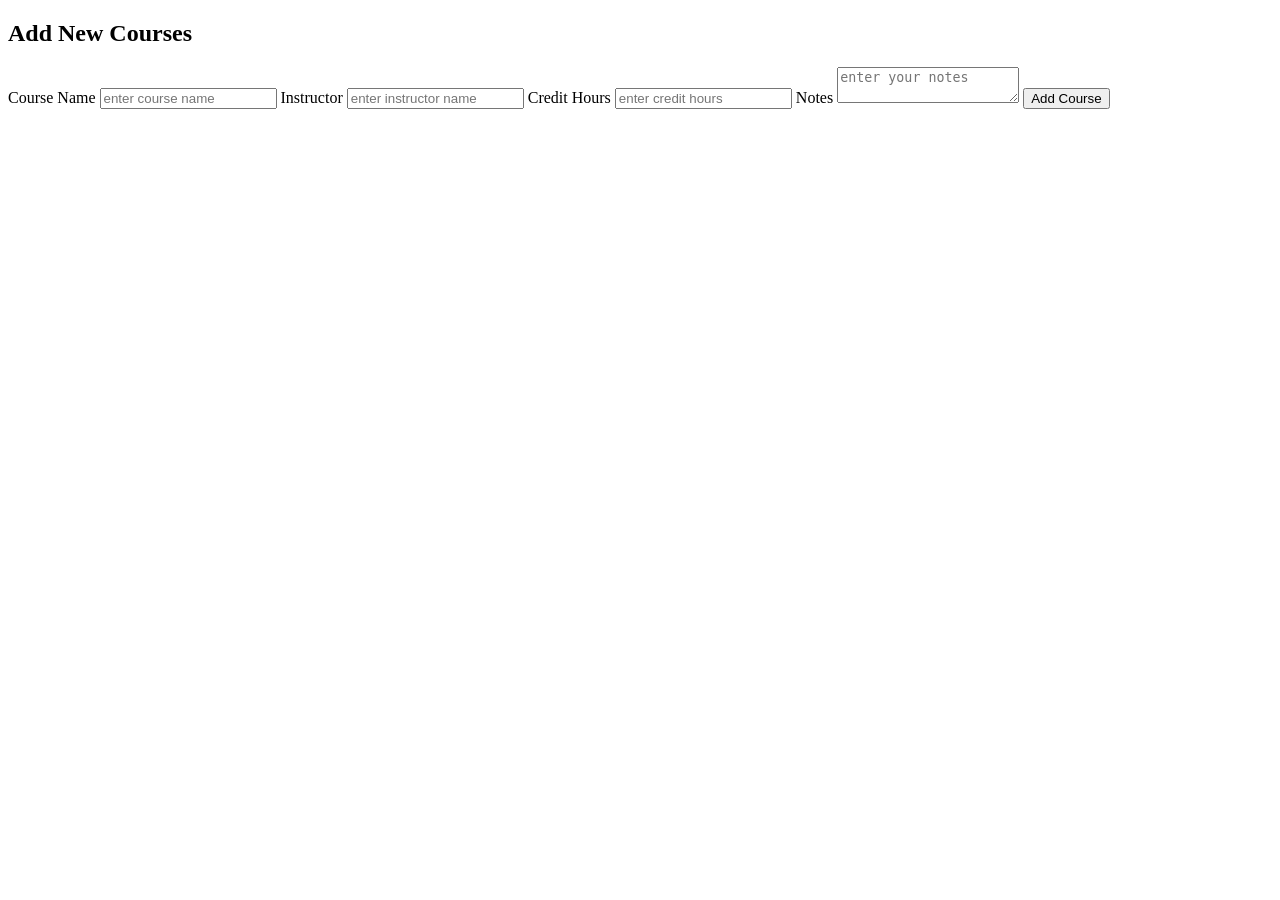
==== add-course.html @ d546cd80 "Add files via upload" ====
<!DOCTYPE html>
<html lang="en">
<head>
    <meta charset="UTF-8">
    <meta name="viewport" content="width=device-width, initial-scale=1.0">
    <title>Course Organizer</title>
    <link rel="stylesheet" href="css/sty.css"> </head>
<body>
    
    <main>
    <h2>Add New Courses</h2>
    <form>
        <label>Course Name</label>
        <input type="text" placeholder="enter course name">
        
        <label>Instructor</label>
        <input type="text" placeholder="enter instructor name">
        
        <label>Credit Hours</label>
        <input type="text" placeholder="enter credit hours">
        
        <label>Notes</label>
        <textarea placeholder="enter your notes"></textarea>
        
        <button type="submit">Add Course</button>
    </form>
     
</main>
</body>
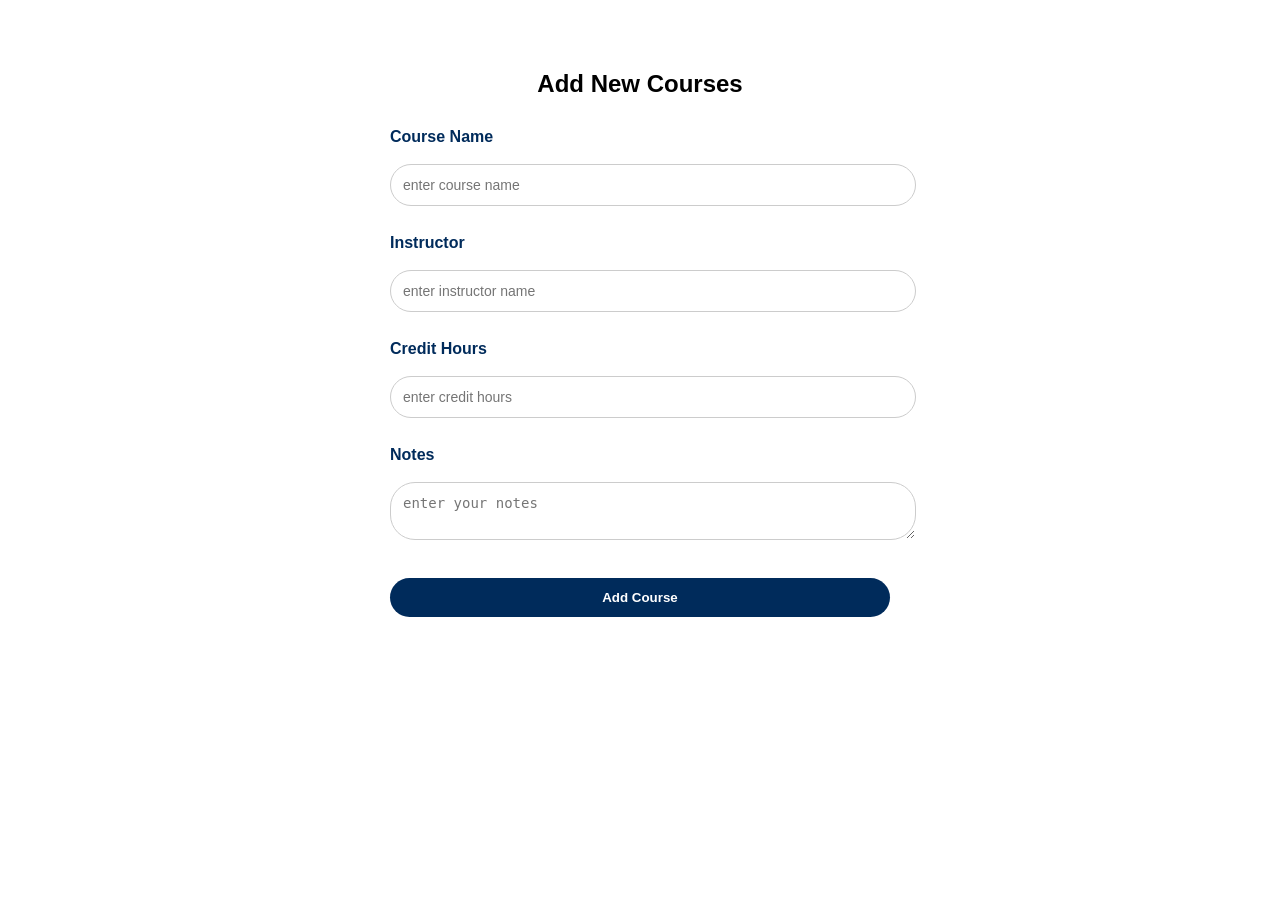
==== commit d47679bd: "Fix stylesheet link and clean up HTML structure" ====
--- a/add-course.html
+++ b/add-course.html
@@ -4,7 +4,7 @@
     <meta charset="UTF-8">
     <meta name="viewport" content="width=device-width, initial-scale=1.0">
     <title>Course Organizer</title>
-    <link rel="stylesheet" href="css/sty.css"> </head>
+    <link rel="stylesheet" href="sty.css"> </head>
 <body>
     
     <main>
@@ -26,4 +26,4 @@
     </form>
      
 </main>
-</body>+</body>
--- a/sty.css
+++ b/sty.css
@@ -0,0 +1,192 @@
+body {
+    font-family: Arial, sans-serif;
+    margin: 0;
+    background-color: white;
+
+}
+
+/*header*/
+header,
+nav {
+    background-color: rgb(13, 79, 49);
+    color: black;
+    padding: 15px;
+    text-align: center;
+    font-size: 25px;
+    width: 100%;
+}
+
+/*nav*/
+nav a {
+    color: white;
+    margin: 10px;
+    text-decoration: none;
+    font-weight: bold;
+}
+
+nav a:hover {
+    color: rgb(42, 96, 44);
+
+}
+nav ul {
+    display: flex;
+    justify-content: center;
+    list-style: none;
+    padding: 0;
+}
+
+nav ul li {
+    margin: 0 15px;
+}
+
+main {
+    padding: 50px;
+    text-align: center;
+}
+
+
+
+
+
+table {
+    width: 70%;
+    margin: auto;
+    background: white;
+
+}
+
+table,
+th,
+td {
+    border: 1px solid black;
+    border-collapse: collapse;
+    padding: 10px;
+    text-align: center;
+}
+/* Hover effect for rows [cite: 17] */
+tr:hover {
+    background-color: #f1f1f1;
+}
+
+th {
+    background-color: rgb(168, 165, 165);
+    color: black;
+}
+
+
+
+input,
+textarea {
+    width: 100%;
+    padding: 5px;
+    margin: 10px 0;
+    border: 1px solid black;
+    border-radius: 5px;
+}
+
+
+    footer {
+        background-color: rgb(42, 96, 44);;
+        color: black;
+        text-align: center;
+        padding: 20px;
+        position: relative;
+        bottom: 0;
+        font-size:0.7rem;
+        width: 100%;
+        font-weight: bold;
+    }
+/* Center the contact content */
+.contact-container {
+    display: flex;/* Flexbox for centering */
+    flex-direction: column;/* Stack items vertically */
+    align-items: center;/* Center horizontally */
+}
+
+/* Icon group styling */
+.contact-icons {
+    font-size: 24px;
+    margin: 15px 0;
+    color: #002b5b;
+}
+
+/* Rounded Form Fields */
+input, textarea {
+    width: 100%;
+    padding: 12px;
+    margin: 8px 0;
+    border: 1px solid #ccc;
+    border-radius: 10px; /* Makes them rounded like the picture */
+    background-color: #fff;
+}
+
+/* The Blue Submit Button */
+.submit-btn {
+    background-color: #002b5b;
+    color: white;
+    border: none;
+    padding: 12px 30px;
+    border-radius: 25px;
+    cursor: pointer;/* Pointer cursor on hover */
+    width: 100%;
+    font-weight: bold;
+}
+
+/* Hover effect for button [cite: 17] */
+.submit-btn:hover {
+    background-color: #004080;
+}
+/* Form Container */
+form {
+    display: flex;
+    flex-direction: column;
+    text-align: left;
+    max-width: 500px; /* Keeps the form from getting too wide */
+    margin: 0 auto;
+    gap: 10px;
+}
+
+label {
+    font-weight: bold;
+    margin-top: 10px;
+    color: #002b5b;
+}
+
+/* Rounded Inputs and Textarea */
+input, textarea {
+    padding: 12px;
+    border: 1px solid #ccc;
+    border-radius: 25px; /* Rounded corners as requested */
+    width: 100%;
+    font-size: 14px;
+}
+
+/* Blue Submit Button */
+button[type="submit"] {
+    background-color: #002b5b;
+    color: white;
+    border: none;
+    padding: 12px;
+    border-radius: 25px;
+    cursor: pointer;
+    font-weight: bold;
+    margin-top: 20px;
+    transition: background 0.3s ease;
+}
+
+button[type="submit"]:hover {
+    background-color: #004080; /* Changes color when you hover */
+}
+
+@media (max-width: 600px) {
+
+    table,
+    form {
+        width: 100%;
+    }
+
+    nav a {
+        display: block;
+        margin: 5px;
+    }
+}
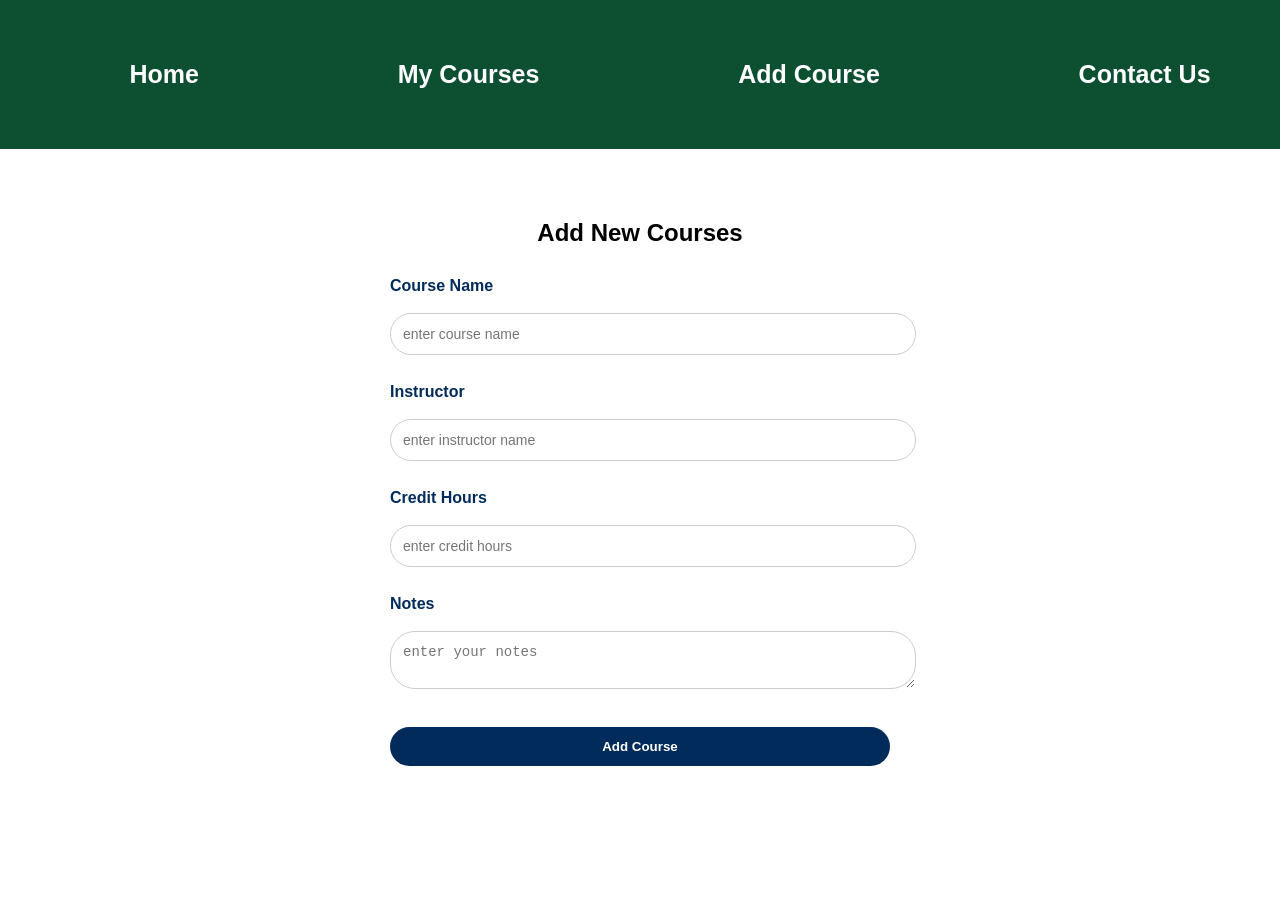
==== commit 4917fa15: "Add navigation header to add-course.html" ====
--- a/add-course.html
+++ b/add-course.html
@@ -6,6 +6,16 @@
     <title>Course Organizer</title>
     <link rel="stylesheet" href="sty.css"> </head>
 <body>
+    <header>
+        <nav>
+            <ul>
+                <a href="index.html">Home</a>
+                <a href="courses.html">My Courses</a>
+                <a href="add-course.html">Add Course</a>
+                <a href="contact.html">Contact Us</a>
+            </ul>
+        </nav>
+    </header>
     
     <main>
     <h2>Add New Courses</h2>
--- a/sty.css
+++ b/sty.css
@@ -177,16 +177,30 @@
 button[type="submit"]:hover {
     background-color: #004080; /* Changes color when you hover */
 }
-
-@media (max-width: 600px) {
-
-    table,
-    form {
-        width: 100%;
-    }
-
-    nav a {
-        display: block;
-        margin: 5px;
-    }
-}
+/* --- 1. DEFAULT MOBILE STYLES (Applies to everyone) --- */
+nav ul {
+  display: flex;
+  flex-direction: column;
+}
+
+table, form {
+  width: 100%;
+}
+
+nav a {
+  display: block;
+  margin: 5px;
+}
+
+/* --- 2. TABLET & DESKTOP STYLES (Applies only to 768px and wider) --- */
+@media (min-width: 768px) {
+  nav ul {
+    flex-direction: row;
+    justify-content: space-around;
+  }
+  
+  main {
+    max-width: 1000px;
+    margin: 0 auto;
+  }
+}
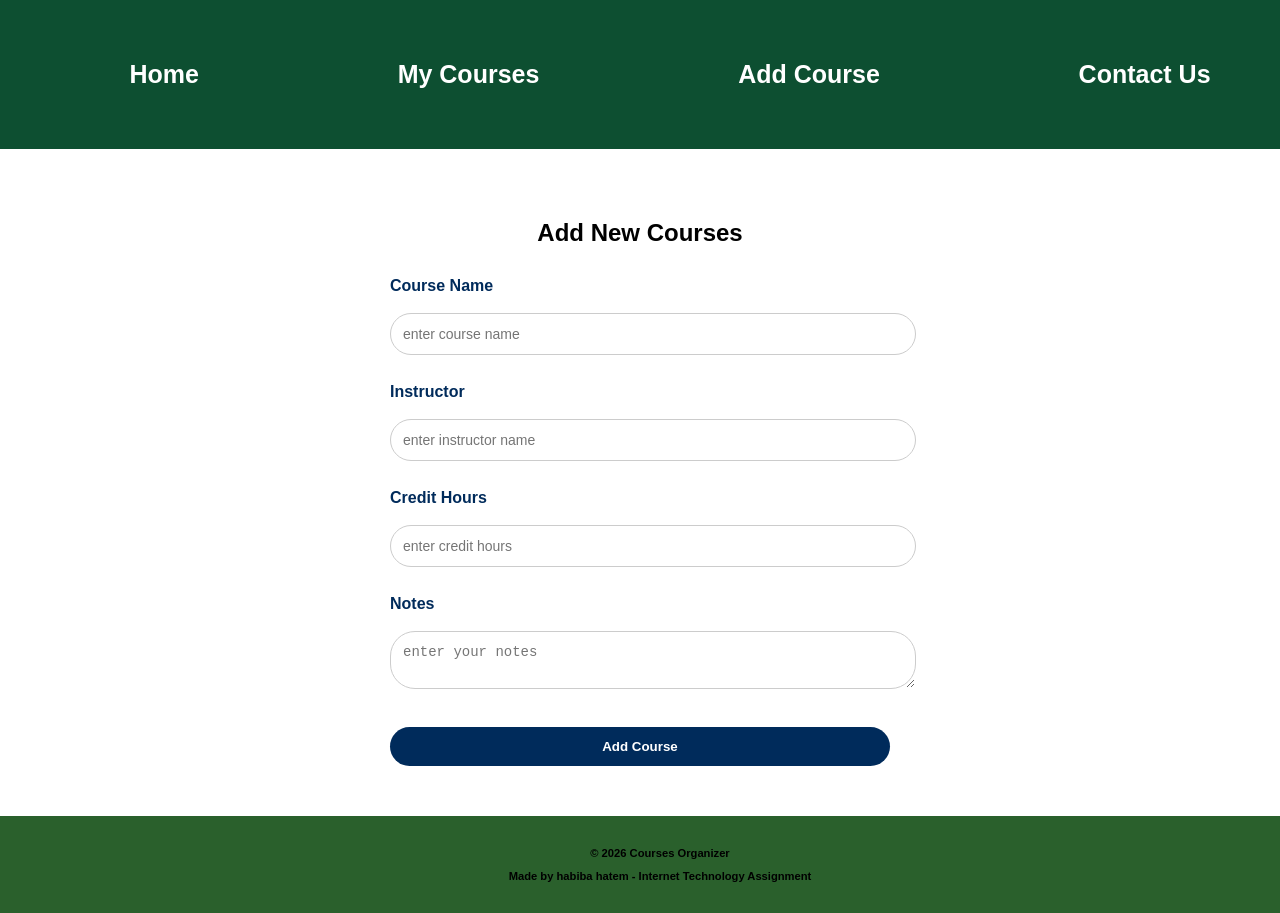
==== commit ca000bfd: "Update add-course.html" ====
--- a/add-course.html
+++ b/add-course.html
@@ -36,4 +36,8 @@
     </form>
      
 </main>
+     <footer>
+        <p>© 2026 Courses Organizer</p>
+        <p>Made by habiba hatem - Internet Technology Assignment</p>
+    </footer>
 </body>
